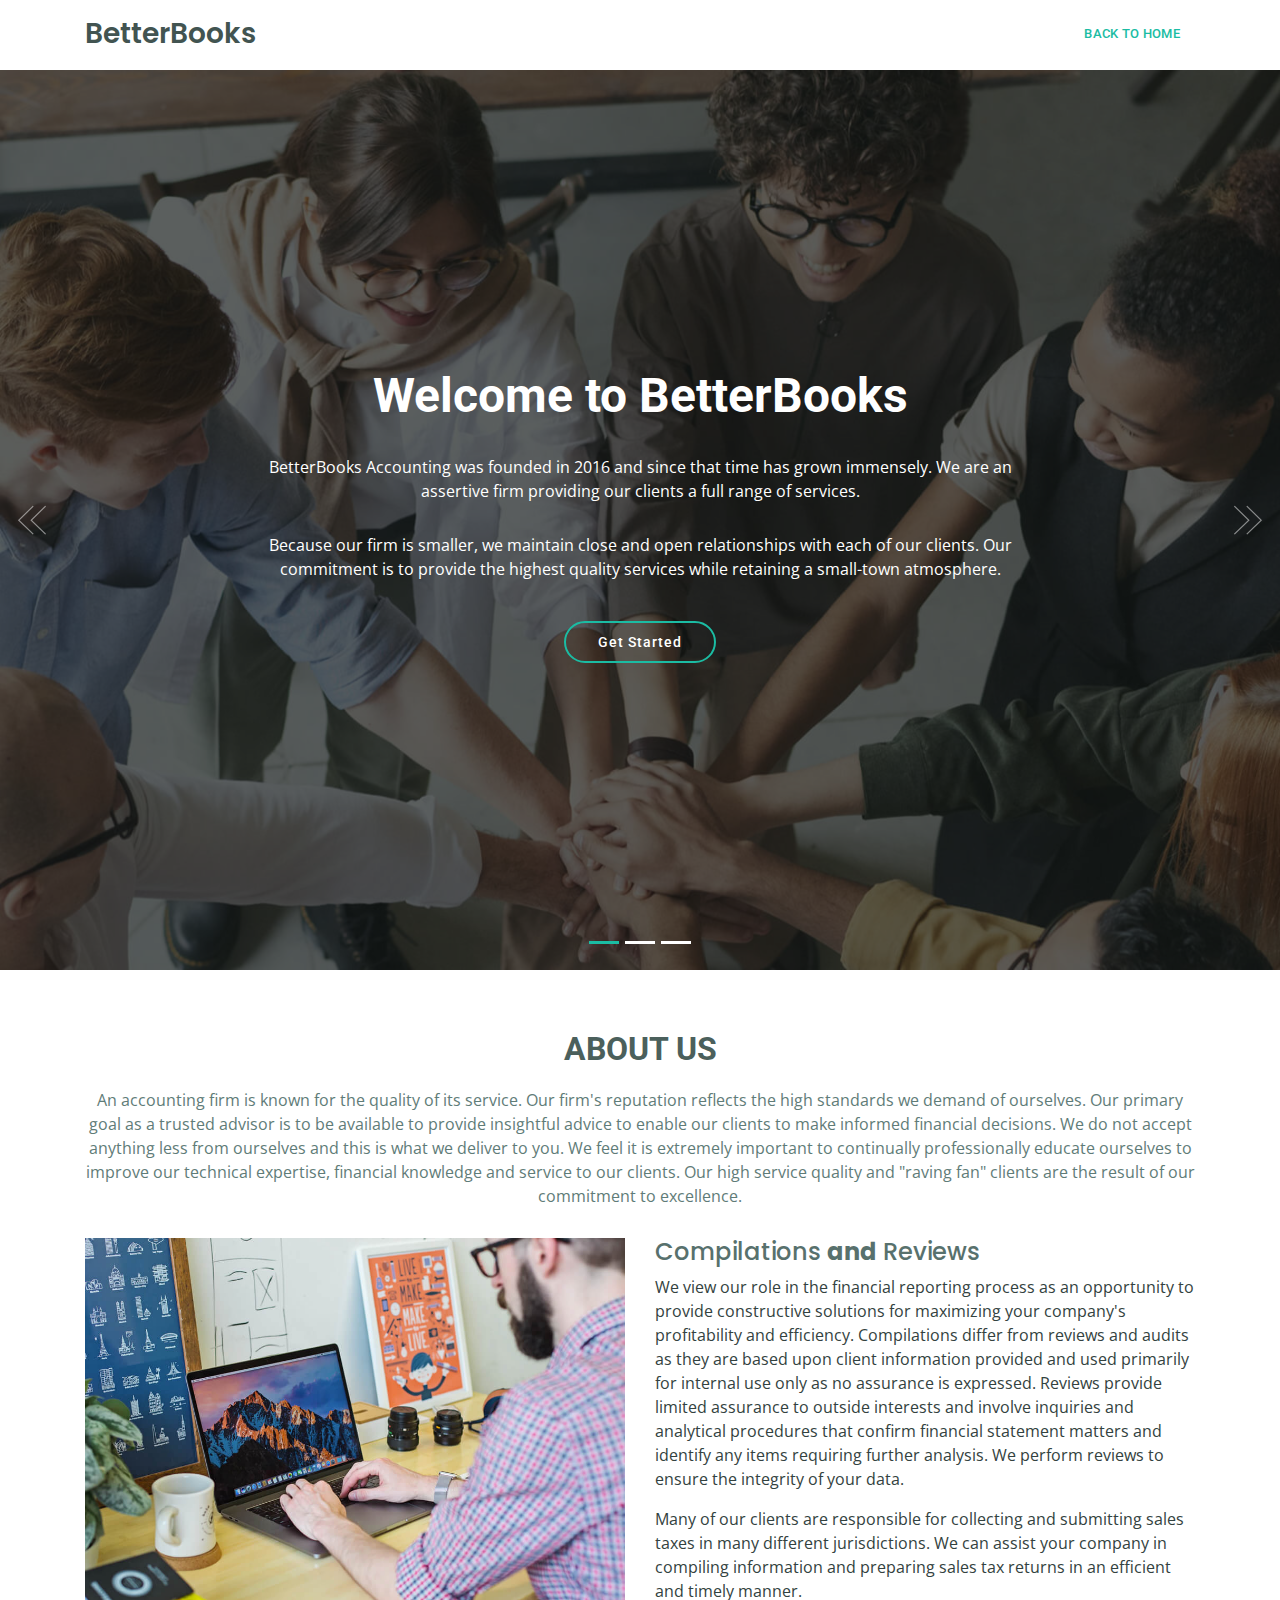
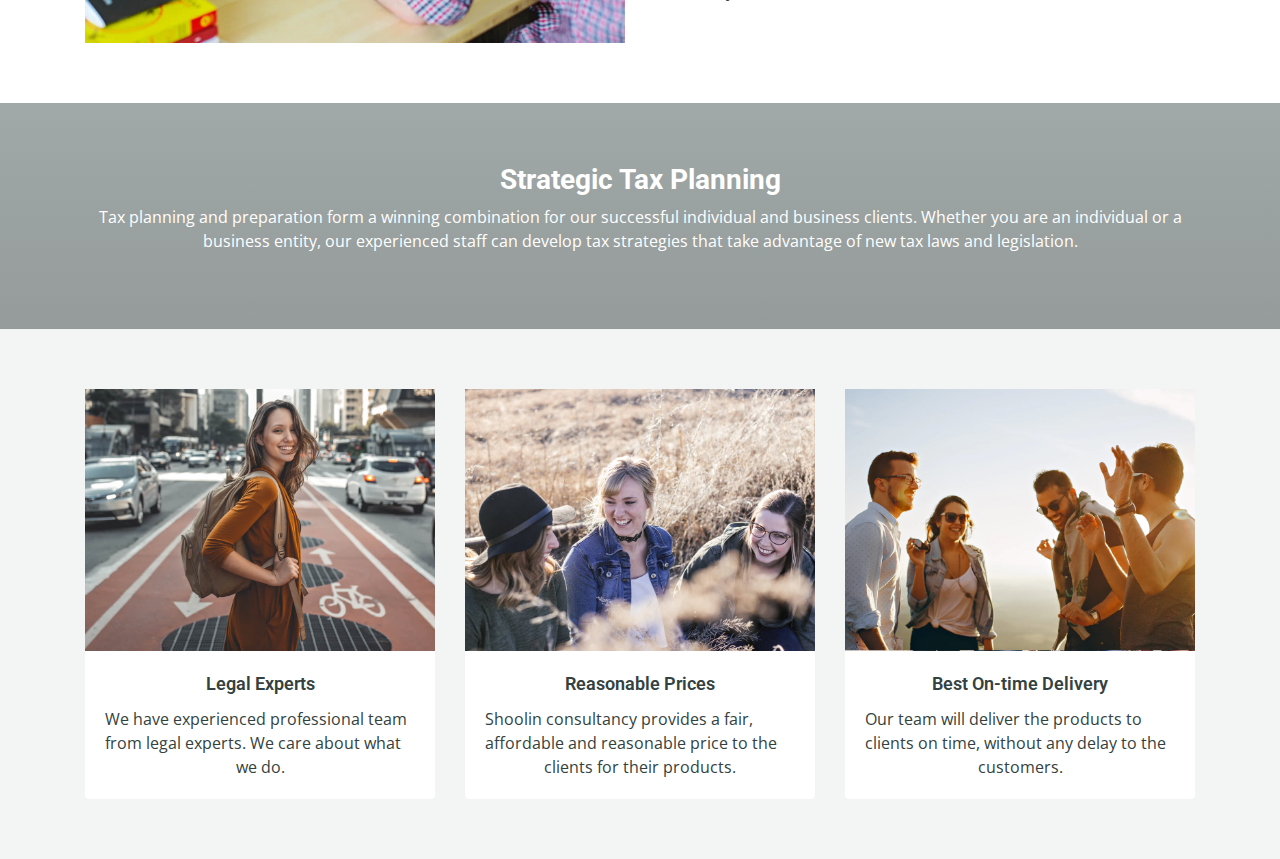
==== about/Learnmore.html @ 7466b831 "Add files via upload" ====
<!DOCTYPE html>
<html lang="en">

<head>
  <meta charset="utf-8">
  <meta content="width=device-width, initial-scale=1.0" name="viewport">

  <title>About/BetterBooks</title>
  <meta content="" name="description">
  <meta content="" name="keywords">

  <!-- Favicons -->
  <link href="assets/img/ddd.png" rel="icon">
  <link href="assets/img/ddd.png" rel="apple-touch-icon">
  <!-- Google Fonts -->
  <link href="https://fonts.googleapis.com/css?family=Open+Sans:300,300i,400,400i,600,600i,700,700i|Roboto:300,300i,400,400i,500,500i,700,700i|Poppins:300,300i,400,400i,500,500i,600,600i,700,700i" rel="stylesheet">

  <!-- Vendor CSS Files -->
  <link href="assets/vendor/bootstrap/css/bootstrap.min.css" rel="stylesheet">
  <link href="assets/vendor/icofont/icofont.min.css" rel="stylesheet">
  <link href="assets/vendor/boxicons/css/boxicons.min.css" rel="stylesheet">
  <link href="assets/vendor/animate.css/animate.min.css" rel="stylesheet">
  <link href="assets/vendor/owl.carousel/assets/owl.carousel.min.css" rel="stylesheet">
  <link href="assets/vendor/venobox/venobox.css" rel="stylesheet">

  <!-- Template Main CSS File -->
  <link href="assets/css/style.css" rel="stylesheet">

  <!-- =======================================================
  * Template Name: Shuffle - v2.3.1
  * Template URL: https://bootstrapmade.com/bootstrap-3-one-page-template-free-shuffle/
  * Author: BootstrapMade.com
  * License: https://bootstrapmade.com/license/
  ======================================================== -->
</head>

<body>
   <header id="header">
    <div class="container d-flex">

      <div class="logo mr-auto">
        <h1 class="text-light"><a href="javascript:history.back()"><span>BetterBooks</span></a></h1>
        <!-- Uncomment below if you prefer to use an image logo -->
        <!-- <a href="index.html"><img src="assets/img/logo.png" alt="" class="img-fluid"></a>-->
      </div>

      <nav class="nav-menu d-none d-lg-block">
        <ul>
          <li class="active"><a href="javascript:history.back()">Back to Home</a></li>


        </ul>
      </nav><!-- .nav-menu -->

    </div>
  </header>


  <!-- ======= Hero Section ======= -->
  <section id="hero">
    <div class="hero-container">
      <div id="heroCarousel" class="carousel slide carousel-fade" data-ride="carousel">

        <ol class="carousel-indicators" id="hero-carousel-indicators"></ol>

        <div class="carousel-inner" role="listbox">

          <!-- Slide 1 -->
          <div class="carousel-item active">
            <div class="carousel-background"><img src="assets/img/slide/slide-1.jpg" alt=""></div>
            <div class="carousel-container">
              <div class="carousel-content">
                <h2 class="animate__animated animate__fadeInDown">Welcome to <span>BetterBooks</span></h2>
                <p class="animate__animated animate__fadeInUp">BetterBooks Accounting was founded in 2016 and since that time has grown immensely. We are an assertive firm providing our clients a full range of services.</p>
                <p class="animate__animated animate__fadeInUp">Because our firm is smaller, we maintain close and open relationships with each of our clients. Our commitment is to provide the highest quality services while retaining a small-town atmosphere.</p>
                <a href="#about" class="btn-get-started animate__animated animate__fadeInUp scrollto">Get Started</a>
              </div>
            </div>
          </div>

          <!-- Slide 2 -->
          <div class="carousel-item">
            <div class="carousel-background"><img src="assets/img/slide/slide-2.jpg" alt=""></div>
            <div class="carousel-container">
              <div class="carousel-content">
                <h2 class="animate__animated animate__fadeInDown">PROFESSIONALISM</h2>
                <p class="animate__animated animate__fadeInUp">By combining our expertise, experience and the energy of our staff, each client receives close personal and professional attention.
Our high standards, service and specialized staff spell the difference between our outstanding performance, and other firms. We make sure that every client is served by the expertise of our whole firm.
.</p>
                <a href="#about" class="btn-get-started animate__animated animate__fadeInUp scrollto">Get Started</a>
              </div>
            </div>
          </div>

          <!-- Slide 3 -->
          <div class="carousel-item">
            <div class="carousel-background"><img src="assets/img/slide/slide-3.jpg" alt=""></div>
            <div class="carousel-container">
              <div class="carousel-content">
                <h2 class="animate__animated animate__fadeInDown">RESPONSIVENESS</h2>
                <p class="animate__animated animate__fadeInUp">Our firm is responsive. Companies who choose our firm rely on competent advice and fast, accurate personnel. We provide total financial services to individuals, large and small businesses and other agencies.
To see a listing of our services, please take a moment and look at our services page. Because we get new business from the people who know us best, client referrals have fueled our growth in the recent years.
Through hard work, we have earned the respect of the business and financial communities. This respect illustrates our diverse talents, dedication and ability to respond quickly.
</p>
                <a href="#about" class="btn-get-started animate__animated animate__fadeInUp scrollto">Get Started</a>
              </div>
            </div>
          </div>

        </div>

        <a class="carousel-control-prev" href="#heroCarousel" role="button" data-slide="prev">
          <span class="carousel-control-prev-icon icofont-thin-double-left" aria-hidden="true"></span>
          <span class="sr-only">Previous</span>
        </a>

        <a class="carousel-control-next" href="#heroCarousel" role="button" data-slide="next">
          <span class="carousel-control-next-icon icofont-thin-double-right" aria-hidden="true"></span>
          <span class="sr-only">Next</span>
        </a>

      </div>
    </div>
  </section><!-- End Hero -->

  <!-- ======= Header ======= -->
  <!-- End Header -->

  <main id="main">

    <!-- ======= About Us Section ======= -->
    <section id="about" class="about">
      <div class="container">

        <div class="section-title">
          <h2>About Us</h2>
          <p>An accounting firm is known for the quality of its service. Our firm's reputation reflects the high standards we demand of ourselves.
Our primary goal as a trusted advisor is to be available to provide insightful advice to enable our clients to make informed financial decisions. We do not accept anything less from ourselves and this is what we deliver to you.
We feel it is extremely important to continually professionally educate ourselves to improve our technical expertise, financial knowledge and service to our clients.
Our high service quality and "raving fan" clients are the result of our commitment to excellence.
</p>
        </div>

        <div class="row">
          <div class="col-lg-6">
            <img src="assets/img/about.jpg" class="img-fluid" alt="">
          </div>
          <div class="col-lg-6 pt-4 pt-lg-0 content">
            <h3>Compilations <strong>and</strong> Reviews</h3>
            
            <p>
              We view our role in the financial reporting process as an opportunity to provide constructive solutions for maximizing your company's profitability and efficiency. Compilations differ from reviews and audits as they are based upon client information provided and used primarily for internal use only as no assurance is expressed. Reviews provide limited assurance to outside interests and involve inquiries and analytical procedures that confirm financial statement matters and identify any items requiring further analysis. We perform reviews to ensure the integrity of your data.
            </p>
            <p>
              Many of our clients are responsible for collecting and submitting sales taxes in many different jurisdictions. We can assist your company in compiling information and preparing sales tax returns in an efficient and timely manner.
            </p>

           

              

            </div>

          </div>
        </div>

      </div>
    </section><!-- End About Us Section -->

    <!-- ======= Counts Section ======= -->
    <!-- End Counts Section -->

    <!-- ======= Our Services Section ======= -->
   <!-- End Our Services Section -->

    <!-- ======= Cta Section ======= -->
    <section class="cta">
      <div class="container">

        <div class="text-center">
          <h3>Strategic Tax Planning</h3>
          <p> Tax planning and preparation form a winning combination for our successful individual and business clients. Whether you are an individual or a business entity, our experienced staff can develop tax strategies that take advantage of new tax laws and legislation.</p>
        </div>

      </div>
    </section><!-- End Cta Section -->

    <!-- ======= More Services Section ======= -->
    <section class="more-services section-bg">
      <div class="container">

        <div class="row">
          <div class="col-lg-4 col-md-6 d-flex align-items-stretch mb-5 mb-lg-0">
            <div class="card">
              <img src="assets/img/more-service-1.jpg" class="card-img-top" alt="...">
              <div class="card-body">
                <h5 class="card-title"><a href="">
Legal
Experts</a></h5>
                <p class="card-text">We have experienced professional team from legal experts. We care about what we do.</p>
                
              </div>
            </div>
          </div>
          <div class="col-lg-4 col-md-6 d-flex align-items-stretch mb-5 mb-lg-0">
            <div class="card">
              <img src="assets/img/more-service-2.jpg" class="card-img-top" alt="...">
              <div class="card-body">
                <h5 class="card-title"><a href="">Reasonable
Prices</a></h5>
                <p class="card-text">Shoolin consultancy provides a fair, affordable and reasonable price to the clients for their products.</p>
               
              </div>
            </div>
          </div>
          <div class="col-lg-4 col-md-6 d-flex align-items-stretch mb-5 mb-lg-0">
            <div class="card">
              <img src="assets/img/more-service-3.jpg" class="card-img-top" alt="...">
              <div class="card-body">
                <h5 class="card-title"><a href="">
Best On-time
Delivery</a></h5>
                <p class="card-text">Our team will deliver the products to clients on time, without any delay to the customers.</p>
             
              </div>
            </div>
          </div>
        </div>

      </div>
    </section><!-- End More Services Section -->

    <!-- ======= Info Box Section ======= -->
    <!-- End Info Box Section -->


  </main>
  <a href="#" class="back-to-top"><i class="icofont-simple-up"></i></a>

  <!-- Vendor JS Files -->
  <script src="assets/vendor/jquery/jquery.min.js"></script>
  <script src="assets/vendor/bootstrap/js/bootstrap.bundle.min.js"></script>
  <script src="assets/vendor/jquery.easing/jquery.easing.min.js"></script>
  <script src="assets/vendor/php-email-form/validate.js"></script>
  <script src="assets/vendor/jquery-sticky/jquery.sticky.js"></script>
  <script src="assets/vendor/waypoints/jquery.waypoints.min.js"></script>
  <script src="assets/vendor/counterup/counterup.min.js"></script>
  <script src="assets/vendor/isotope-layout/isotope.pkgd.min.js"></script>
  <script src="assets/vendor/owl.carousel/owl.carousel.min.js"></script>
  <script src="assets/vendor/venobox/venobox.min.js"></script>

  <!-- Template Main JS File -->
  <script src="assets/js/main.js"></script>

</body>

</html>
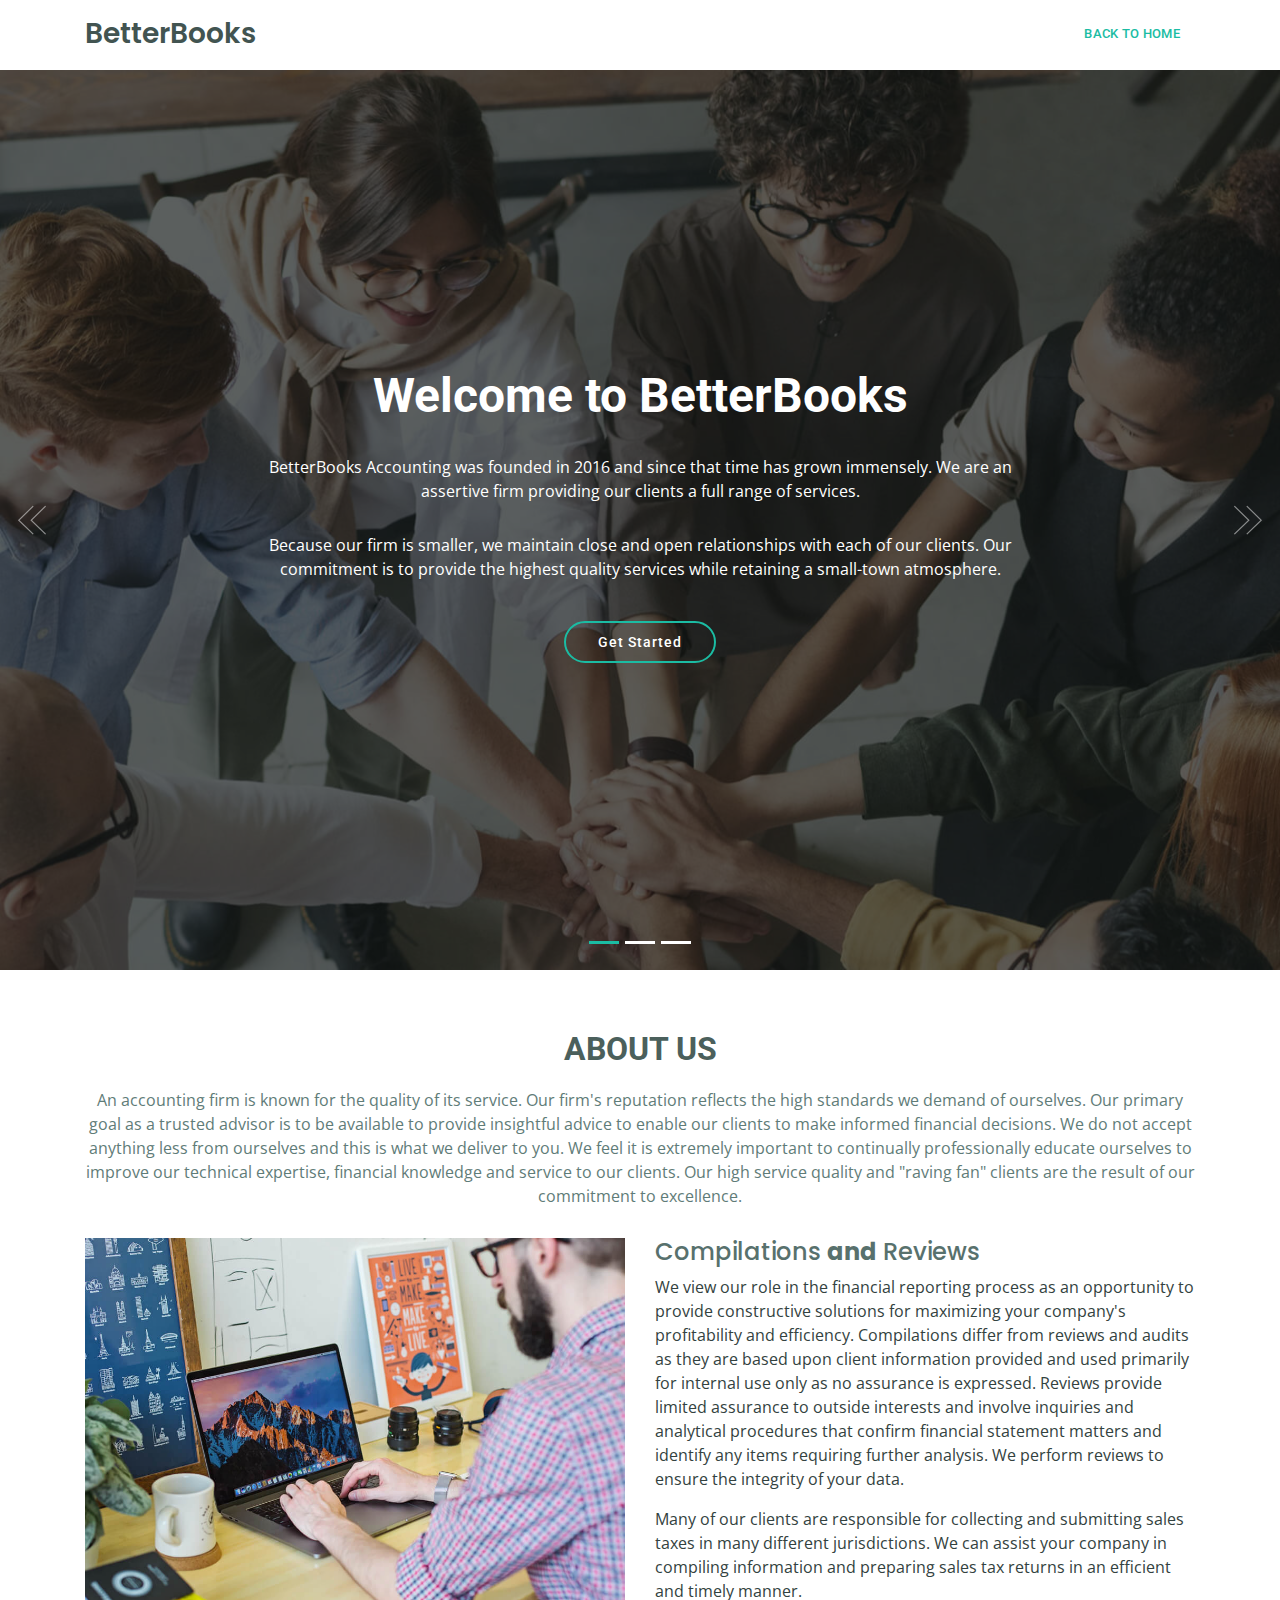
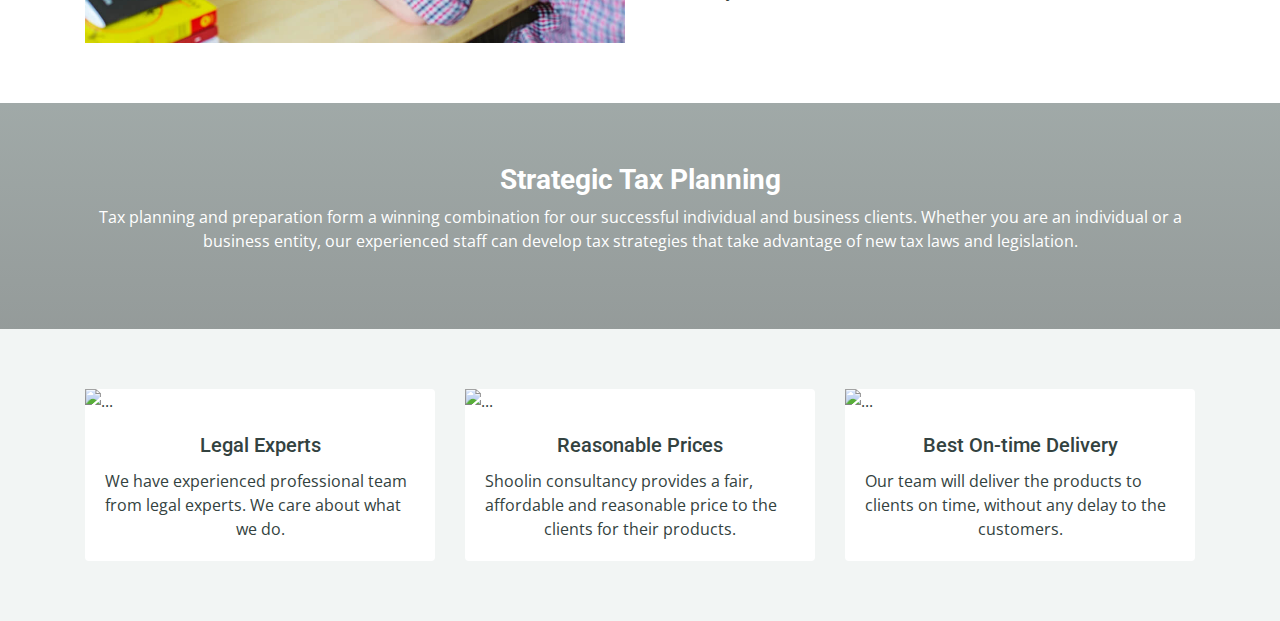
==== commit 491c5f88: "Update Learnmore.html" ====
--- a/about/Learnmore.html
+++ b/about/Learnmore.html
@@ -192,11 +192,11 @@
         <div class="row">
           <div class="col-lg-4 col-md-6 d-flex align-items-stretch mb-5 mb-lg-0">
             <div class="card">
-              <img src="assets/img/more-service-1.jpg" class="card-img-top" alt="...">
+              <img src="assets/img/c1.jpg" class="card-img-top" alt="...">
               <div class="card-body">
-                <h5 class="card-title"><a href="">
+                <h5 class="card-title">
 Legal
-Experts</a></h5>
+Experts</h5>
                 <p class="card-text">We have experienced professional team from legal experts. We care about what we do.</p>
                 
               </div>
@@ -204,10 +204,10 @@
           </div>
           <div class="col-lg-4 col-md-6 d-flex align-items-stretch mb-5 mb-lg-0">
             <div class="card">
-              <img src="assets/img/more-service-2.jpg" class="card-img-top" alt="...">
+              <img src="assets/img/c2.jpg" class="card-img-top" alt="...">
               <div class="card-body">
-                <h5 class="card-title"><a href="">Reasonable
-Prices</a></h5>
+                <h5 class="card-title">Reasonable
+Prices</h5>
                 <p class="card-text">Shoolin consultancy provides a fair, affordable and reasonable price to the clients for their products.</p>
                
               </div>
@@ -215,11 +215,11 @@
           </div>
           <div class="col-lg-4 col-md-6 d-flex align-items-stretch mb-5 mb-lg-0">
             <div class="card">
-              <img src="assets/img/more-service-3.jpg" class="card-img-top" alt="...">
+              <img src="assets/img/c3.jpg" class="card-img-top" alt="...">
               <div class="card-body">
-                <h5 class="card-title"><a href="">
+                <h5 class="card-title">
 Best On-time
-Delivery</a></h5>
+Delivery</h5>
                 <p class="card-text">Our team will deliver the products to clients on time, without any delay to the customers.</p>
              
               </div>
@@ -254,4 +254,4 @@
 
 </body>
 
-</html>+</html>
